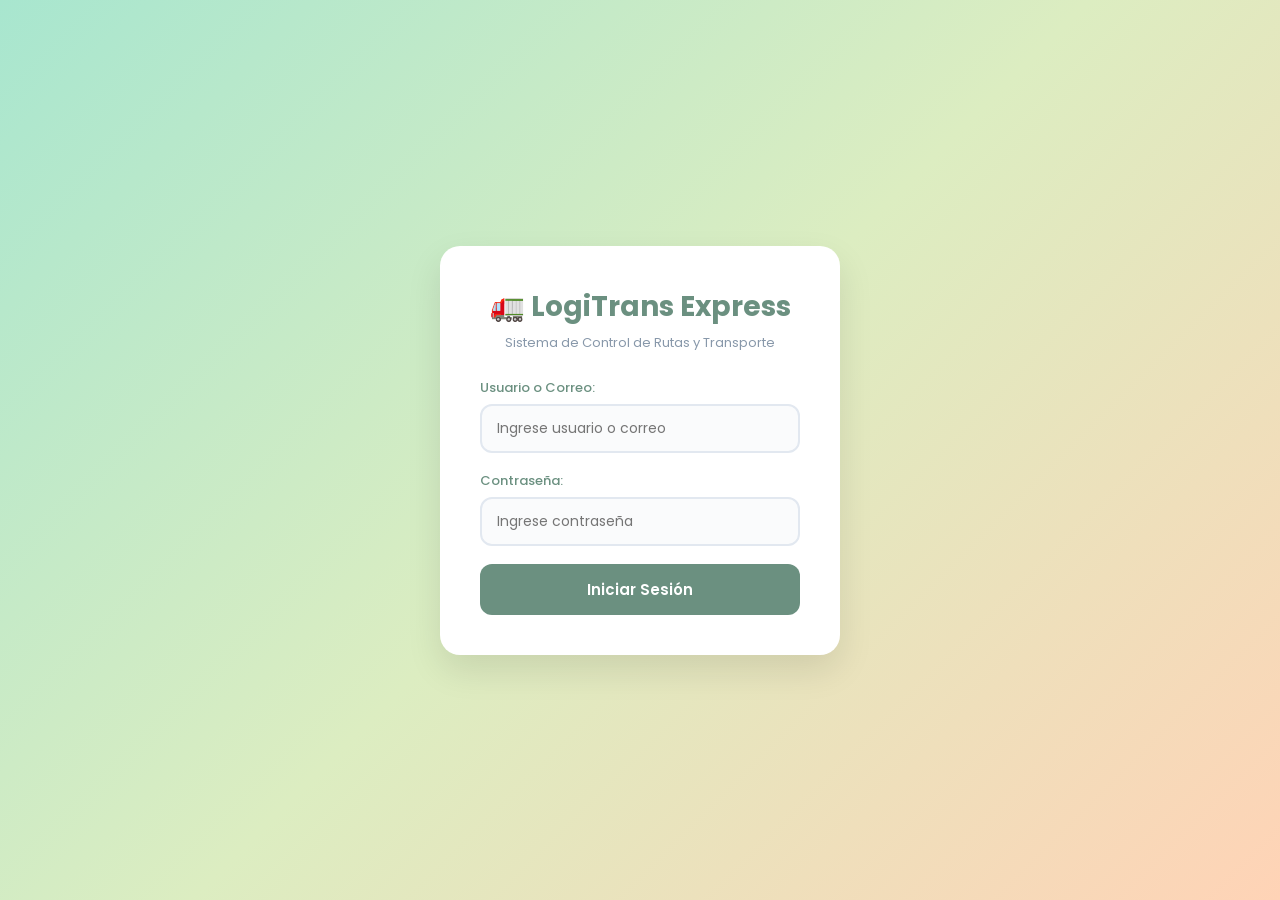
==== index.html @ 48aa0821 "Michelle:[Estructura inicial frontend - login, estilos pastel, configuracion API]" ====
<!DOCTYPE html>
<html lang="es">
<head>
    <meta charset="UTF-8">
    <meta name="viewport" content="width=device-width, initial-scale=1.0">
    <title>LogiTrans Express - Login</title>
    <link rel="stylesheet" href="css/styles.css">
</head>
<body>
    <div class="login-container">
        <div class="login-box">
            <h1>LogiTrans Express</h1>
            <p class="subtitle">Sistema de Control de Rutas y Transporte</p>
            
            <form id="loginForm">
                <div class="form-group">
                    <label for="usuario">Usuario o Correo:</label>
                    <input type="text" id="usuario" name="usuario" required placeholder="Ingrese usuario o correo">
                </div>
                
                <div class="form-group">
                    <label for="contrasena">Contraseña:</label>
                    <input type="password" id="contrasena" name="contrasena" required placeholder="Ingrese contraseña">
                </div>
                
                <button type="submit" class="btn-login">Iniciar Sesión</button>
            </form>
            
            <div id="mensaje" class="mensaje"></div>
        </div>
    </div>

    <script src="js/api.js"></script>
    <script src="js/auth.js"></script>
</body>
</html>
---- css/styles.css ----
/* ============================================
   🚛 LogiTrans Express - Estilos Pastel
   ============================================ */

@import url('https://fonts.googleapis.com/css2?family=Poppins:wght@300;400;500;600;700&display=swap');

* {
    margin: 0;
    padding: 0;
    box-sizing: border-box;
}

body {
    font-family: 'Poppins', sans-serif;
    background: #f0f4f8;
    color: #4a5568;
}

/* 🎯 Login */
.login-container {
    display: flex;
    justify-content: center;
    align-items: center;
    min-height: 100vh;
    background: linear-gradient(135deg, #a8e6cf 0%, #dcedc1 50%, #ffd3b6 100%);
}

.login-box {
    background: white;
    padding: 40px;
    border-radius: 20px;
    box-shadow: 0 15px 35px rgba(0,0,0,0.1);
    width: 100%;
    max-width: 400px;
    text-align: center;
}

.login-box h1 {
    color: #6b9080;
    font-size: 28px;
    margin-bottom: 5px;
}

.login-box h1::before {
    content: "🚛 ";
}

.subtitle {
    color: #8898aa;
    font-size: 13px;
    margin-bottom: 25px;
}

.form-group {
    margin-bottom: 18px;
    text-align: left;
}

.form-group label {
    display: block;
    margin-bottom: 6px;
    font-size: 13px;
    font-weight: 500;
    color: #6b9080;
}

.form-group input,
.form-group select,
.form-group textarea {
    width: 100%;
    padding: 12px 15px;
    border: 2px solid #e2e8f0;
    border-radius: 12px;
    font-family: 'Poppins', sans-serif;
    font-size: 14px;
    transition: all 0.3s;
    background: #fafbfc;
}

.form-group input:focus {
    outline: none;
    border-color: #a8e6cf;
    background: white;
}

.btn-login {
    width: 100%;
    padding: 14px;
    background: #6b9080;
    color: white;
    border: none;
    border-radius: 12px;
    font-family: 'Poppins', sans-serif;
    font-size: 15px;
    font-weight: 600;
    cursor: pointer;
    transition: all 0.3s;
}

.btn-login:hover {
    background: #5a7d6e;
    transform: translateY(-2px);
}

/* 📢 Mensajes */
.mensaje {
    margin-top: 15px;
    padding: 12px;
    border-radius: 12px;
    font-size: 13px;
    display: none;
}

.mensaje.exito {
    display: block;
    background: #d4edda;
    color: #155724;
}

.mensaje.error {
    display: block;
    background: #f8d7da;
    color: #721c24;
}

/* 🏠 Dashboard */
.app-container {
    display: flex;
    min-height: 100vh;
}

.sidebar {
    width: 260px;
    background: #fff;
    padding: 25px;
    position: fixed;
    height: 100vh;
    box-shadow: 4px 0 15px rgba(0,0,0,0.05);
    border-right: 1px solid #e2e8f0;
}

.sidebar h2 {
    color: #6b9080;
    font-size: 18px;
    text-align: center;
    margin-bottom: 30px;
    padding-bottom: 15px;
    border-bottom: 2px solid #e2e8f0;
}

.sidebar h2::before {
    content: "🚛 ";
}

.nav-menu {
    list-style: none;
}

.nav-menu li {
    margin-bottom: 8px;
}

.nav-menu a {
    color: #4a5568;
    text-decoration: none;
    padding: 12px 15px;
    display: block;
    border-radius: 12px;
    font-size: 14px;
    transition: all 0.3s;
}

.nav-menu a:hover,
.nav-menu a.active {
    background: #e8f5e9;
    color: #6b9080;
}

/* Emojis del menú */
.nav-menu li:nth-child(1) a::before { content: "👤 "; }
.nav-menu li:nth-child(2) a::before { content: "👷 "; }
.nav-menu li:nth-child(3) a::before { content: "🚐 "; }
.nav-menu li:nth-child(4) a::before { content: "🗺️ "; }
.nav-menu li:nth-child(5) a::before { content: "📋 "; }

.main-content {
    margin-left: 260px;
    flex: 1;
    padding: 25px;
    background: #f0f4f8;
}

.header {
    background: white;
    padding: 20px 25px;
    border-radius: 16px;
    margin-bottom: 25px;
    display: flex;
    justify-content: space-between;
    align-items: center;
    box-shadow: 0 4px 15px rgba(0,0,0,0.05);
}

.header h1 {
    color: #6b9080;
    font-size: 22px;
    font-weight: 600;
}

.header h1::before {
    content: "🚛 ";
}

.user-info {
    display: flex;
    align-items: center;
    gap: 15px;
}

.user-info span::before {
    content: "👋 ";
}

.btn-logout {
    padding: 10px 20px;
    background: #ffb7b2;
    color: #fff;
    border: none;
    border-radius: 12px;
    cursor: pointer;
    font-family: 'Poppins', sans-serif;
    font-size: 13px;
    font-weight: 500;
    transition: all 0.3s;
}

.btn-logout:hover {
    background: #ff9e99;
}

.content {
    background: white;
    padding: 25px;
    border-radius: 16px;
    box-shadow: 0 4px 15px rgba(0,0,0,0.05);
}

/* 📊 Tablas */
table {
    width: 100%;
    border-collapse: collapse;
    margin-top: 15px;
}

thead {
    background: #e8f5e9;
    color: #6b9080;
}

th, td {
    padding: 14px 16px;
    text-align: left;
    border-bottom: 1px solid #e2e8f0;
    font-size: 14px;
}

tbody tr:hover {
    background: #f8fafc;
}

/* 🎨 Estados con colores pasteles */
.estado {
    padding: 6px 14px;
    border-radius: 20px;
    font-size: 11px;
    font-weight: 600;
    text-transform: uppercase;
    letter-spacing: 0.5px;
}

.estado.disponible { background: #c8e6c9; color: #2e7d32; }
.estado.en_ruta { background: #fff9c4; color: #f57f17; }
.estado.inactivo { background: #ffcdd2; color: #c62828; }
.estado.mantenimiento { background: #e1bee7; color: #7b1fa2; }
.estado.programado { background: #b3e5fc; color: #0277bd; }
.estado.en_transito { background: #b2dfdb; color: #00695c; }
.estado.retrasado { background: #ffe0b2; color: #ef6c00; }
.estado.finalizado { background: #c8e6c9; color: #2e7d32; }
.estado.cancelado { background: #ffcdd2; color: #c62828; }

/* 🔘 Botones pasteles */
.btn {
    padding: 10px 18px;
    border: none;
    border-radius: 12px;
    cursor: pointer;
    font-family: 'Poppins', sans-serif;
    font-size: 13px;
    font-weight: 500;
    transition: all 0.3s;
    margin-right: 8px;
}

.btn-primary { background: #a8e6cf; color: #2d6a4f; }
.btn-primary:hover { background: #8fd9b6; }

.btn-success { background: #c8e6c9; color: #2e7d32; }
.btn-success:hover { background: #a5d6a7; }

.btn-warning { background: #ffe0b2; color: #ef6c00; }
.btn-warning:hover { background: #ffcc80; }

.btn-danger { background: #ffcdd2; color: #c62828; }
.btn-danger:hover { background: #ef9a9a; }

.btn-info { background: #b3e5fc; color: #0277bd; }
.btn-info:hover { background: #81d4fa; }

/* 📝 Formularios */
.form-grid {
    display: grid;
    grid-template-columns: repeat(auto-fit, minmax(250px, 1fr));
    gap: 20px;
    margin-bottom: 20px;
}

/* 🪟 Modal */
.modal-overlay {
    display: none;
    position: fixed;
    top: 0; left: 0;
    width: 100%; height: 100%;
    background: rgba(0,0,0,0.4);
    z-index: 1000;
    justify-content: center;
    align-items: center;
}

.modal-overlay.active {
    display: flex;
}

.modal {
    background: white;
    padding: 30px;
    border-radius: 20px;
    width: 90%;
    max-width: 550px;
    max-height: 90vh;
    overflow-y: auto;
    box-shadow: 0 20px 40px rgba(0,0,0,0.15);
}

.modal h2 {
    color: #6b9080;
    margin-bottom: 20px;
    font-size: 20px;
}

.modal h2::before {
    content: "✏️ ";
}

.modal-buttons {
    display: flex;
    justify-content: flex-end;
    gap: 12px;
    margin-top: 25px;
}

/* 📱 Responsive */
@media (max-width: 768px) {
    .sidebar { width: 100%; position: relative; height: auto; }
    .main-content { margin-left: 0; }
    .app-container { flex-direction: column; }
}
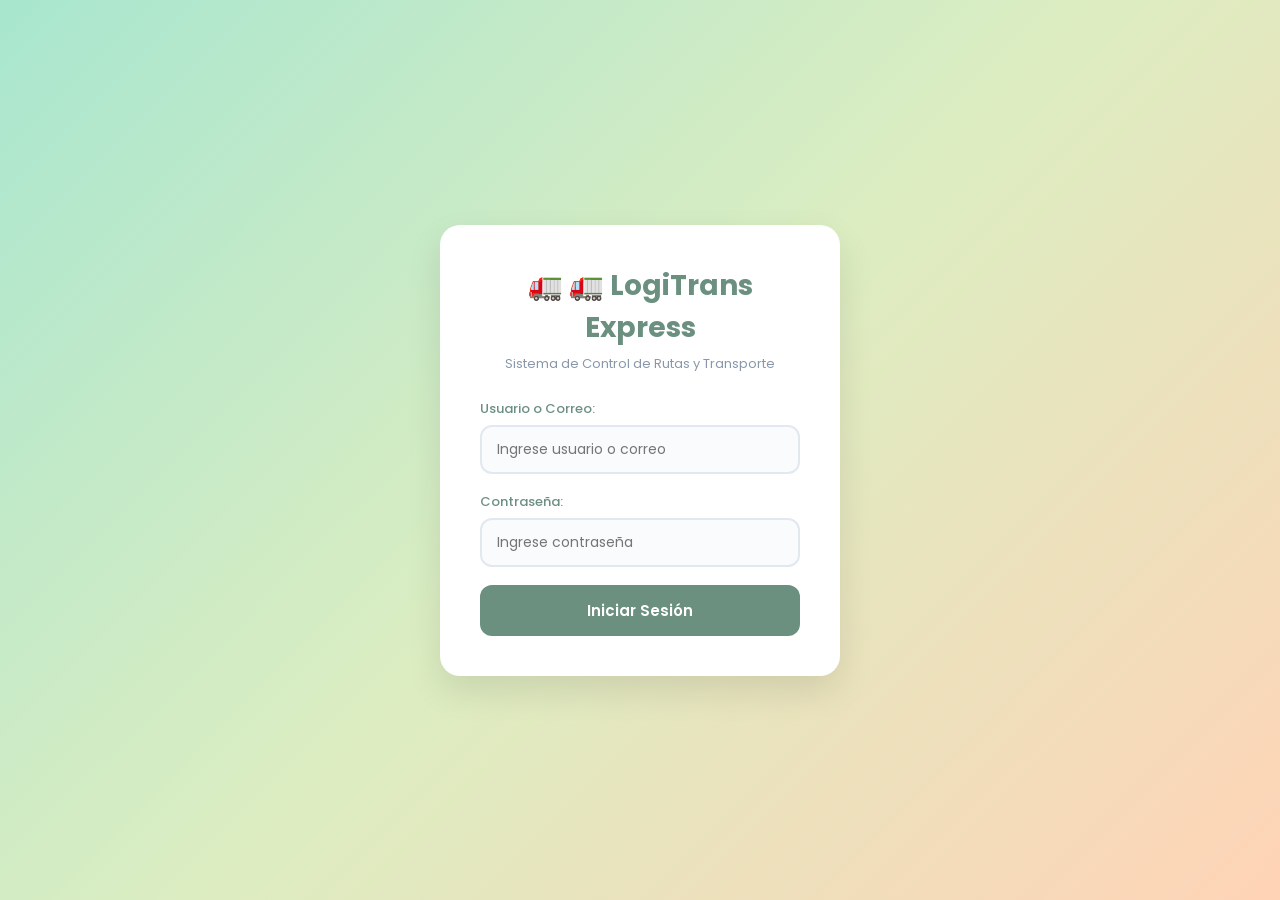
==== commit 4e274088: "Michelle:[Login funcional, dashboard, modulo conductores ya está conectado a API]" ====
--- a/index.html
+++ b/index.html
@@ -9,7 +9,7 @@
 <body>
     <div class="login-container">
         <div class="login-box">
-            <h1>LogiTrans Express</h1>
+            <h1>🚛 LogiTrans Express</h1>
             <p class="subtitle">Sistema de Control de Rutas y Transporte</p>
             
             <form id="loginForm">
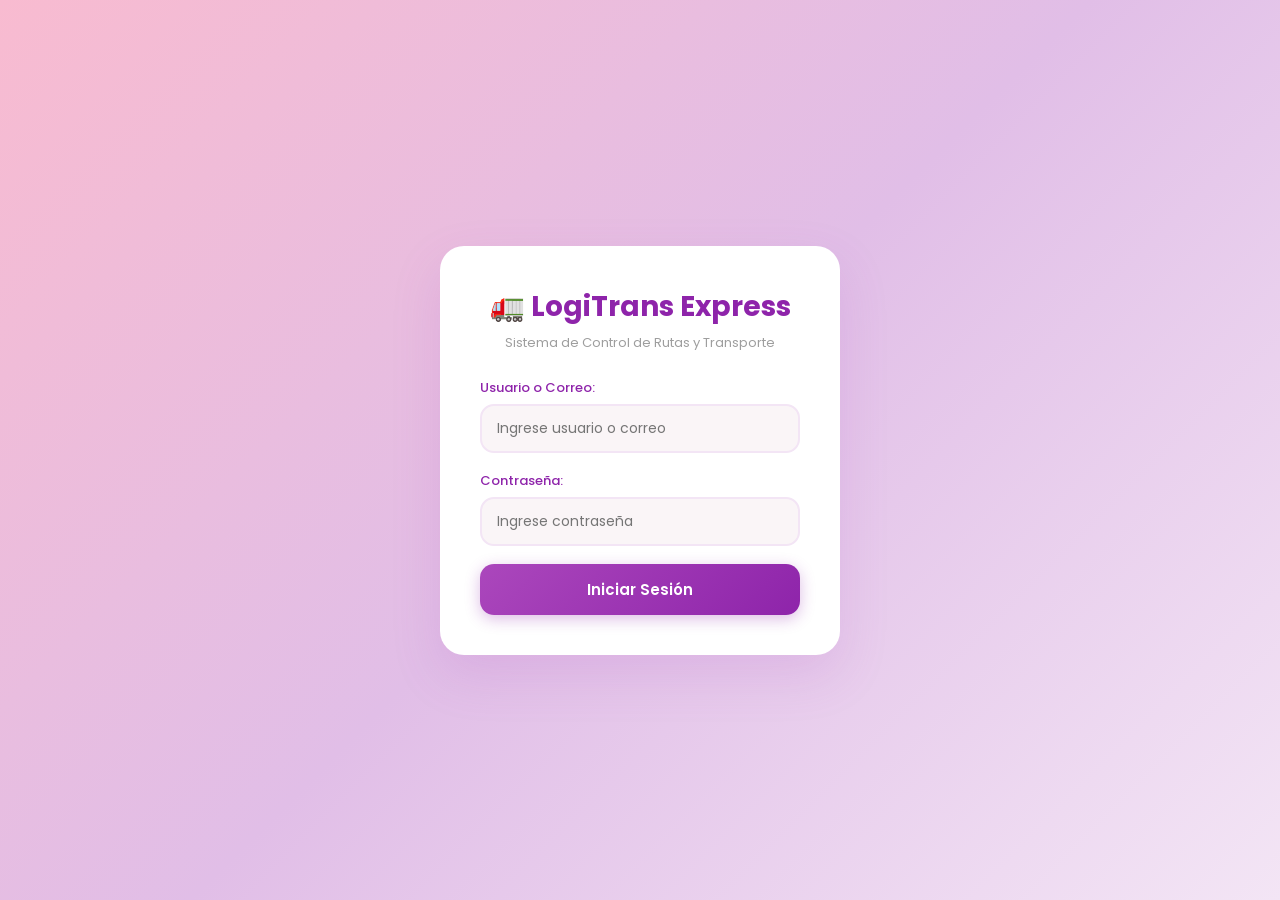
==== commit 6dcbef8d: "Michelle:[Frontend de vehiculos ya es funcional,cambie mi css por uno con estilos rosas/morados]" ====
--- a/index.html
+++ b/index.html
@@ -9,7 +9,7 @@
 <body>
     <div class="login-container">
         <div class="login-box">
-            <h1>🚛 LogiTrans Express</h1>
+            <h1>LogiTrans Express</h1>
             <p class="subtitle">Sistema de Control de Rutas y Transporte</p>
             
             <form id="loginForm">
--- a/css/styles.css
+++ b/css/styles.css
@@ -1,7 +1,3 @@
-/* ============================================
-   🚛 LogiTrans Express - Estilos Pastel
-   ============================================ */
-
 @import url('https://fonts.googleapis.com/css2?family=Poppins:wght@300;400;500;600;700&display=swap');
 
 * {
@@ -12,31 +8,37 @@
 
 body {
     font-family: 'Poppins', sans-serif;
-    background: #f0f4f8;
-    color: #4a5568;
-}
-
-/* 🎯 Login */
+    background: #faf5f7;
+    color: #5a4a5c;
+}
+
+
 .login-container {
     display: flex;
     justify-content: center;
     align-items: center;
     min-height: 100vh;
-    background: linear-gradient(135deg, #a8e6cf 0%, #dcedc1 50%, #ffd3b6 100%);
+    background: linear-gradient(135deg, #f8bbd0 0%, #e1bee7 50%, #f3e5f5 100%);
 }
 
 .login-box {
     background: white;
     padding: 40px;
-    border-radius: 20px;
-    box-shadow: 0 15px 35px rgba(0,0,0,0.1);
+    border-radius: 24px;
+    box-shadow: 0 20px 50px rgba(171, 71, 188, 0.15);
     width: 100%;
     max-width: 400px;
     text-align: center;
+    animation: fadeInUp 0.6s ease;
+}
+
+@keyframes fadeInUp {
+    from { opacity: 0; transform: translateY(30px); }
+    to { opacity: 1; transform: translateY(0); }
 }
 
 .login-box h1 {
-    color: #6b9080;
+    color: #8e24aa;
     font-size: 28px;
     margin-bottom: 5px;
 }
@@ -46,7 +48,7 @@
 }
 
 .subtitle {
-    color: #8898aa;
+    color: #9e9e9e;
     font-size: 13px;
     margin-bottom: 25px;
 }
@@ -61,7 +63,7 @@
     margin-bottom: 6px;
     font-size: 13px;
     font-weight: 500;
-    color: #6b9080;
+    color: #8e24aa;
 }
 
 .form-group input,
@@ -69,61 +71,92 @@
 .form-group textarea {
     width: 100%;
     padding: 12px 15px;
-    border: 2px solid #e2e8f0;
-    border-radius: 12px;
+    border: 2px solid #f3e5f5;
+    border-radius: 14px;
     font-family: 'Poppins', sans-serif;
     font-size: 14px;
-    transition: all 0.3s;
-    background: #fafbfc;
+    transition: all 0.3s ease;
+    background: #faf5f7;
 }
 
 .form-group input:focus {
     outline: none;
-    border-color: #a8e6cf;
+    border-color: #ce93d8;
     background: white;
+    box-shadow: 0 0 0 4px rgba(206, 147, 216, 0.2);
 }
 
 .btn-login {
     width: 100%;
     padding: 14px;
-    background: #6b9080;
+    background: linear-gradient(135deg, #ab47bc 0%, #8e24aa 100%);
     color: white;
     border: none;
-    border-radius: 12px;
+    border-radius: 14px;
     font-family: 'Poppins', sans-serif;
     font-size: 15px;
     font-weight: 600;
     cursor: pointer;
-    transition: all 0.3s;
+    transition: all 0.3s ease;
+    box-shadow: 0 4px 15px rgba(142, 36, 170, 0.3);
 }
 
 .btn-login:hover {
-    background: #5a7d6e;
     transform: translateY(-2px);
-}
-
-/* 📢 Mensajes */
+    box-shadow: 0 8px 25px rgba(142, 36, 170, 0.4);
+}
+
+
 .mensaje {
     margin-top: 15px;
     padding: 12px;
-    border-radius: 12px;
+    border-radius: 14px;
     font-size: 13px;
     display: none;
 }
 
 .mensaje.exito {
     display: block;
-    background: #d4edda;
-    color: #155724;
+    background: #f8bbd0;
+    color: #880e4f;
 }
 
 .mensaje.error {
     display: block;
-    background: #f8d7da;
-    color: #721c24;
-}
-
-/* 🏠 Dashboard */
+    background: #ffcdd2;
+    color: #b71c1c;
+}
+
+.mensaje-login-exito {
+    text-align: center;
+}
+
+.mensaje-login-exito p {
+    margin-bottom: 15px;
+    color: #880e4f;
+    font-weight: 500;
+}
+
+.btn-dashboard {
+    display: inline-block;
+    padding: 12px 24px;
+    background: linear-gradient(135deg, #ab47bc 0%, #8e24aa 100%);
+    color: white;
+    text-decoration: none;
+    border-radius: 14px;
+    font-family: 'Poppins', sans-serif;
+    font-size: 15px;
+    font-weight: 500;
+    transition: all 0.3s ease;
+    box-shadow: 0 4px 15px rgba(142, 36, 170, 0.3);
+}
+
+.btn-dashboard:hover {
+    transform: translateY(-2px);
+    box-shadow: 0 8px 25px rgba(142, 36, 170, 0.4);
+}
+
+
 .app-container {
     display: flex;
     min-height: 100vh;
@@ -131,21 +164,21 @@
 
 .sidebar {
     width: 260px;
-    background: #fff;
+    background: white;
     padding: 25px;
     position: fixed;
     height: 100vh;
-    box-shadow: 4px 0 15px rgba(0,0,0,0.05);
-    border-right: 1px solid #e2e8f0;
+    box-shadow: 4px 0 20px rgba(171, 71, 188, 0.08);
+    border-right: 1px solid #f3e5f5;
 }
 
 .sidebar h2 {
-    color: #6b9080;
+    color: #8e24aa;
     font-size: 18px;
     text-align: center;
     margin-bottom: 30px;
     padding-bottom: 15px;
-    border-bottom: 2px solid #e2e8f0;
+    border-bottom: 2px solid #f3e5f5;
 }
 
 .sidebar h2::before {
@@ -161,22 +194,22 @@
 }
 
 .nav-menu a {
-    color: #4a5568;
+    color: #5a4a5c;
     text-decoration: none;
     padding: 12px 15px;
     display: block;
-    border-radius: 12px;
+    border-radius: 14px;
     font-size: 14px;
-    transition: all 0.3s;
+    transition: all 0.3s ease;
 }
 
 .nav-menu a:hover,
 .nav-menu a.active {
-    background: #e8f5e9;
-    color: #6b9080;
-}
-
-/* Emojis del menú */
+    background: #f3e5f5;
+    color: #8e24aa;
+    transform: translateX(5px);
+}
+
 .nav-menu li:nth-child(1) a::before { content: "👤 "; }
 .nav-menu li:nth-child(2) a::before { content: "👷 "; }
 .nav-menu li:nth-child(3) a::before { content: "🚐 "; }
@@ -187,22 +220,22 @@
     margin-left: 260px;
     flex: 1;
     padding: 25px;
-    background: #f0f4f8;
+    background: #faf5f7;
 }
 
 .header {
     background: white;
     padding: 20px 25px;
-    border-radius: 16px;
+    border-radius: 20px;
     margin-bottom: 25px;
     display: flex;
     justify-content: space-between;
     align-items: center;
-    box-shadow: 0 4px 15px rgba(0,0,0,0.05);
+    box-shadow: 0 4px 20px rgba(171, 71, 188, 0.08);
 }
 
 .header h1 {
-    color: #6b9080;
+    color: #8e24aa;
     font-size: 22px;
     font-weight: 600;
 }
@@ -223,29 +256,94 @@
 
 .btn-logout {
     padding: 10px 20px;
-    background: #ffb7b2;
-    color: #fff;
+    background: linear-gradient(135deg, #f48fb1 0%, #f06292 100%);
+    color: white;
     border: none;
-    border-radius: 12px;
+    border-radius: 14px;
     cursor: pointer;
     font-family: 'Poppins', sans-serif;
     font-size: 13px;
     font-weight: 500;
-    transition: all 0.3s;
+    transition: all 0.3s ease;
+    box-shadow: 0 4px 15px rgba(240, 98, 146, 0.3);
 }
 
 .btn-logout:hover {
-    background: #ff9e99;
+    transform: translateY(-2px);
+    box-shadow: 0 8px 25px rgba(240, 98, 146, 0.4);
 }
 
 .content {
     background: white;
     padding: 25px;
-    border-radius: 16px;
-    box-shadow: 0 4px 15px rgba(0,0,0,0.05);
-}
-
-/* 📊 Tablas */
+    border-radius: 20px;
+    box-shadow: 0 4px 20px rgba(171, 71, 188, 0.08);
+}
+
+
+.tarjetas-grid {
+    margin-top: 30px;
+    display: grid;
+    grid-template-columns: repeat(auto-fit, minmax(200px, 1fr));
+    gap: 20px;
+}
+
+.tarjeta {
+    padding: 20px;
+    border-radius: 20px;
+    text-align: center;
+    transition: all 0.3s ease;
+    cursor: pointer;
+}
+
+.tarjeta:hover {
+    transform: translateY(-5px);
+    box-shadow: 0 10px 30px rgba(0,0,0,0.1);
+}
+
+.tarjeta-conductores { background: #fce4ec; }
+.tarjeta-conductores h3 { color: #c2185b; }
+.tarjeta-conductores a { color: #c2185b; }
+
+.tarjeta-vehiculos { background: #e8eaf6; }
+.tarjeta-vehiculos h3 { color: #303f9f; }
+.tarjeta-vehiculos a { color: #303f9f; }
+
+.tarjeta-rutas { background: #fff3e0; }
+.tarjeta-rutas h3 { color: #ef6c00; }
+.tarjeta-rutas a { color: #ef6c00; }
+
+.tarjeta-viajes { background: #f3e5f5; }
+.tarjeta-viajes h3 { color: #7b1fa2; }
+.tarjeta-viajes a { color: #7b1fa2; }
+
+.tarjeta h3 {
+    font-size: 36px;
+    margin-bottom: 10px;
+}
+
+.tarjeta p {
+    font-weight: 600;
+    color: #5a4a5c;
+    margin-bottom: 8px;
+}
+
+.tarjeta a {
+    text-decoration: none;
+    font-size: 13px;
+    font-weight: 500;
+    transition: all 0.3s ease;
+}
+
+.tarjeta a:hover {
+    text-decoration: underline;
+}
+
+
+.table-container {
+    overflow-x: auto;
+}
+
 table {
     width: 100%;
     border-collapse: collapse;
@@ -253,22 +351,26 @@
 }
 
 thead {
-    background: #e8f5e9;
-    color: #6b9080;
+    background: #f3e5f5;
+    color: #8e24aa;
 }
 
 th, td {
     padding: 14px 16px;
     text-align: left;
-    border-bottom: 1px solid #e2e8f0;
+    border-bottom: 1px solid #f3e5f5;
     font-size: 14px;
 }
 
+tbody tr {
+    transition: all 0.2s ease;
+}
+
 tbody tr:hover {
-    background: #f8fafc;
-}
-
-/* 🎨 Estados con colores pasteles */
+    background: #faf5f7;
+}
+
+
 .estado {
     padding: 6px 14px;
     border-radius: 20px;
@@ -278,7 +380,7 @@
     letter-spacing: 0.5px;
 }
 
-.estado.disponible { background: #c8e6c9; color: #2e7d32; }
+.estado.disponible { background: #f8bbd0; color: #880e4f; }
 .estado.en_ruta { background: #fff9c4; color: #f57f17; }
 .estado.inactivo { background: #ffcdd2; color: #c62828; }
 .estado.mantenimiento { background: #e1bee7; color: #7b1fa2; }
@@ -288,35 +390,78 @@
 .estado.finalizado { background: #c8e6c9; color: #2e7d32; }
 .estado.cancelado { background: #ffcdd2; color: #c62828; }
 
-/* 🔘 Botones pasteles */
+
 .btn {
     padding: 10px 18px;
     border: none;
-    border-radius: 12px;
+    border-radius: 14px;
     cursor: pointer;
     font-family: 'Poppins', sans-serif;
     font-size: 13px;
     font-weight: 500;
-    transition: all 0.3s;
+    transition: all 0.3s ease;
     margin-right: 8px;
-}
-
-.btn-primary { background: #a8e6cf; color: #2d6a4f; }
-.btn-primary:hover { background: #8fd9b6; }
-
-.btn-success { background: #c8e6c9; color: #2e7d32; }
-.btn-success:hover { background: #a5d6a7; }
-
-.btn-warning { background: #ffe0b2; color: #ef6c00; }
-.btn-warning:hover { background: #ffcc80; }
-
-.btn-danger { background: #ffcdd2; color: #c62828; }
-.btn-danger:hover { background: #ef9a9a; }
-
-.btn-info { background: #b3e5fc; color: #0277bd; }
-.btn-info:hover { background: #81d4fa; }
-
-/* 📝 Formularios */
+    box-shadow: 0 2px 8px rgba(0,0,0,0.1);
+}
+
+.btn:hover {
+    transform: translateY(-2px);
+    box-shadow: 0 4px 15px rgba(0,0,0,0.15);
+}
+
+.btn-primary { 
+    background: linear-gradient(135deg, #ce93d8 0%, #ab47bc 100%); 
+    color: white; 
+}
+
+.btn-success { 
+    background: linear-gradient(135deg, #f8bbd0 0%, #f48fb1 100%); 
+    color: #880e4f; 
+}
+
+.btn-warning { 
+    background: linear-gradient(135deg, #ffe0b2 0%, #ffcc80 100%); 
+    color: #ef6c00; 
+}
+
+.btn-danger { 
+    background: linear-gradient(135deg, #ffcdd2 0%, #ef9a9a 100%); 
+    color: #c62828; 
+}
+
+.btn-info { 
+    background: linear-gradient(135deg, #b3e5fc 0%, #81d4fa 100%); 
+    color: #0277bd; 
+}
+
+
+.flex-between {
+    display: flex;
+    justify-content: space-between;
+    align-items: center;
+    margin-bottom: 20px;
+}
+
+.text-center {
+    text-align: center;
+}
+
+.texto-cargando {
+    text-align: center;
+    color: #8e24aa;
+}
+
+.texto-error {
+    text-align: center;
+    color: #c62828;
+}
+
+.texto-vacio {
+    text-align: center;
+    color: #9e9e9e;
+}
+
+
 .form-grid {
     display: grid;
     grid-template-columns: repeat(auto-fit, minmax(250px, 1fr));
@@ -324,16 +469,17 @@
     margin-bottom: 20px;
 }
 
-/* 🪟 Modal */
+
 .modal-overlay {
     display: none;
     position: fixed;
     top: 0; left: 0;
     width: 100%; height: 100%;
-    background: rgba(0,0,0,0.4);
+    background: rgba(90, 74, 92, 0.5);
     z-index: 1000;
     justify-content: center;
     align-items: center;
+    backdrop-filter: blur(5px);
 }
 
 .modal-overlay.active {
@@ -343,16 +489,22 @@
 .modal {
     background: white;
     padding: 30px;
-    border-radius: 20px;
+    border-radius: 24px;
     width: 90%;
     max-width: 550px;
     max-height: 90vh;
     overflow-y: auto;
-    box-shadow: 0 20px 40px rgba(0,0,0,0.15);
+    box-shadow: 0 25px 50px rgba(171, 71, 188, 0.2);
+    animation: modalIn 0.3s ease;
+}
+
+@keyframes modalIn {
+    from { opacity: 0; transform: scale(0.9); }
+    to { opacity: 1; transform: scale(1); }
 }
 
 .modal h2 {
-    color: #6b9080;
+    color: #8e24aa;
     margin-bottom: 20px;
     font-size: 20px;
 }
@@ -368,9 +520,20 @@
     margin-top: 25px;
 }
 
-/* 📱 Responsive */
+
 @media (max-width: 768px) {
-    .sidebar { width: 100%; position: relative; height: auto; }
-    .main-content { margin-left: 0; }
-    .app-container { flex-direction: column; }
+    .sidebar { 
+        width: 100%; 
+        position: relative; 
+        height: auto; 
+    }
+    .main-content { 
+        margin-left: 0; 
+    }
+    .app-container { 
+        flex-direction: column; 
+    }
+    .tarjetas-grid {
+        grid-template-columns: 1fr;
+    }
 }
